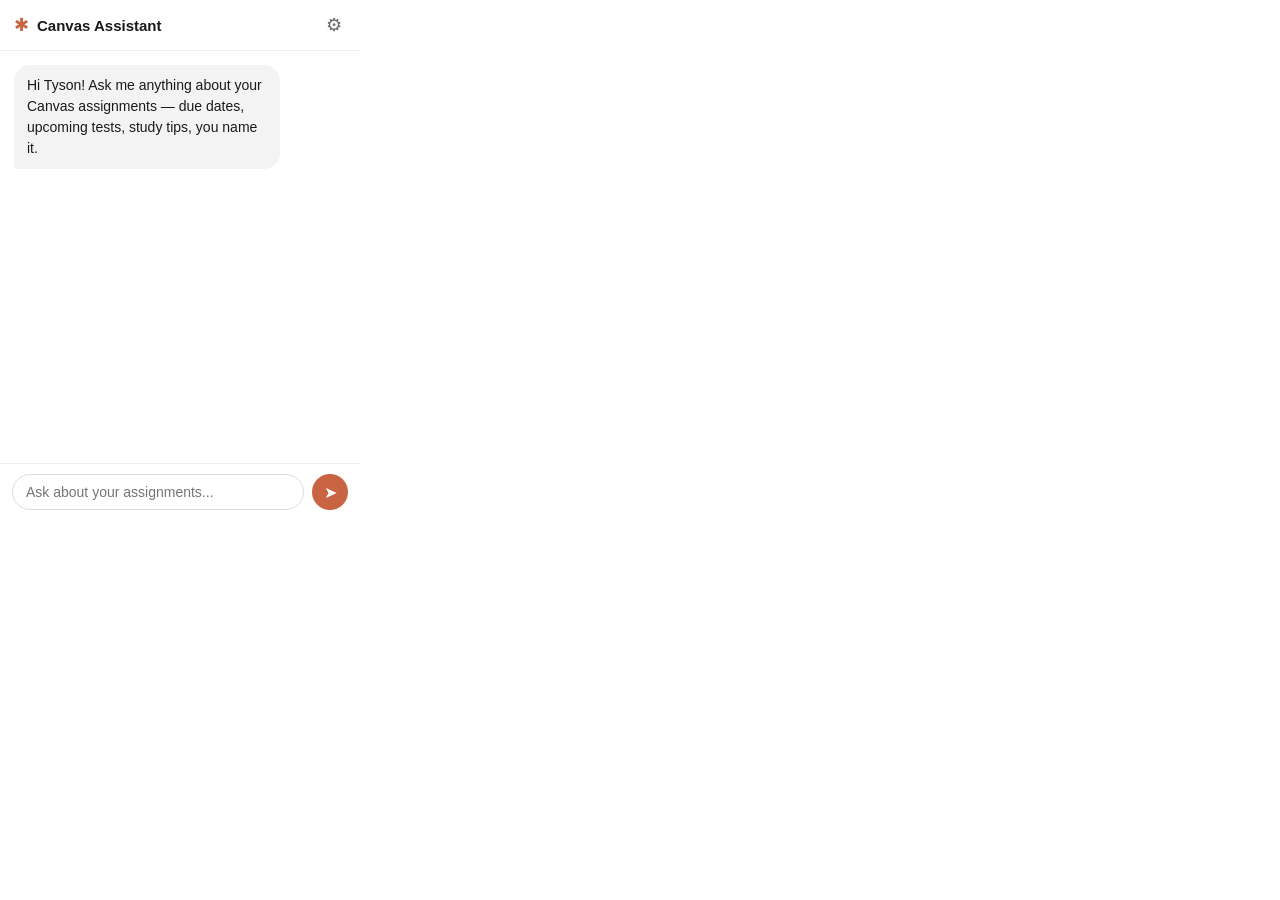
==== canvas_extension/popup.html @ 9e4295e9 "Add Canvas Assistant Chrome extension Claude-powered chat popup that answers questions about Canvas " ====
<!DOCTYPE html>
<html lang="en">
<head>
  <meta charset="utf-8">
  <meta name="viewport" content="width=device-width, initial-scale=1">
  <title>Canvas Assistant</title>
  <link rel="stylesheet" href="styles.css">
</head>
<body>

  <!-- Settings view -->
  <div id="settings-view" class="view hidden">
    <div class="settings-header">
      <button id="back-btn" class="icon-btn">&#8592;</button>
      <h2>Settings</h2>
    </div>
    <div class="settings-body">
      <label>Canvas URL</label>
      <input id="canvas-url" type="text" placeholder="https://yourschool.instructure.com">

      <label>Canvas API Token</label>
      <input id="canvas-token" type="password" placeholder="Your Canvas token">
      <small>Canvas &rarr; Account &rarr; Settings &rarr; New Access Token</small>

      <label>Anthropic API Key</label>
      <input id="anthropic-key" type="password" placeholder="sk-ant-...">
      <small>console.anthropic.com</small>

      <button id="save-btn" class="primary-btn">Save</button>
      <p id="save-msg" class="hidden success-msg">Saved!</p>
    </div>
  </div>

  <!-- Chat view -->
  <div id="chat-view" class="view">
    <div class="chat-header">
      <div class="header-left">
        <span class="logo">&#10033;</span>
        <span class="title">Canvas Assistant</span>
      </div>
      <button id="settings-btn" class="icon-btn" title="Settings">&#9881;</button>
    </div>

    <div id="messages" class="messages">
      <div class="message assistant">
        <div class="bubble">Hi Tyson! Ask me anything about your Canvas assignments — due dates, upcoming tests, study tips, you name it.</div>
      </div>
    </div>

    <div class="input-row">
      <input id="question-input" type="text" placeholder="Ask about your assignments..." autocomplete="off">
      <button id="send-btn" class="send-btn">&#10148;</button>
    </div>
  </div>

  <script src="popup.js"></script>
</body>
</html>
---- canvas_extension/styles.css ----
* {
  box-sizing: border-box;
  margin: 0;
  padding: 0;
}

body {
  width: 360px;
  height: 520px;
  font-family: -apple-system, BlinkMacSystemFont, 'Segoe UI', sans-serif;
  font-size: 14px;
  background: #fff;
  color: #1a1a1a;
  display: flex;
  flex-direction: column;
  overflow: hidden;
}

.view {
  display: flex;
  flex-direction: column;
  height: 100%;
}

.hidden {
  display: none !important;
}

/* ── Chat header ── */
.chat-header {
  display: flex;
  align-items: center;
  justify-content: space-between;
  padding: 12px 14px;
  border-bottom: 1px solid #eee;
  background: #fff;
}

.header-left {
  display: flex;
  align-items: center;
  gap: 8px;
}

.logo {
  font-size: 18px;
  color: #c96442;
}

.title {
  font-weight: 600;
  font-size: 15px;
}

.icon-btn {
  background: none;
  border: none;
  cursor: pointer;
  font-size: 18px;
  color: #666;
  padding: 4px;
  border-radius: 6px;
  line-height: 1;
}

.icon-btn:hover {
  background: #f5f5f5;
  color: #1a1a1a;
}

/* ── Messages ── */
.messages {
  flex: 1;
  overflow-y: auto;
  padding: 14px;
  display: flex;
  flex-direction: column;
  gap: 10px;
}

.message {
  display: flex;
}

.message.user {
  justify-content: flex-end;
}

.message.assistant {
  justify-content: flex-start;
}

.bubble {
  max-width: 80%;
  padding: 10px 13px;
  border-radius: 16px;
  line-height: 1.5;
  white-space: pre-wrap;
  word-break: break-word;
}

.message.user .bubble {
  background: #c96442;
  color: #fff;
  border-bottom-right-radius: 4px;
}

.message.assistant .bubble {
  background: #f3f3f3;
  color: #1a1a1a;
  border-bottom-left-radius: 4px;
}

/* ── Input row ── */
.input-row {
  display: flex;
  gap: 8px;
  padding: 10px 12px;
  border-top: 1px solid #eee;
  background: #fff;
}

.input-row input {
  flex: 1;
  padding: 9px 13px;
  border: 1px solid #ddd;
  border-radius: 20px;
  font-size: 14px;
  outline: none;
  transition: border-color 0.15s;
}

.input-row input:focus {
  border-color: #c96442;
}

.send-btn {
  background: #c96442;
  color: #fff;
  border: none;
  border-radius: 50%;
  width: 36px;
  height: 36px;
  font-size: 16px;
  cursor: pointer;
  display: flex;
  align-items: center;
  justify-content: center;
  flex-shrink: 0;
  transition: background 0.15s;
}

.send-btn:hover:not(:disabled) {
  background: #b5572e;
}

.send-btn:disabled {
  background: #ccc;
  cursor: not-allowed;
}

/* ── Settings ── */
.settings-header {
  display: flex;
  align-items: center;
  gap: 10px;
  padding: 12px 14px;
  border-bottom: 1px solid #eee;
}

.settings-header h2 {
  font-size: 15px;
  font-weight: 600;
}

.settings-body {
  flex: 1;
  overflow-y: auto;
  padding: 16px;
  display: flex;
  flex-direction: column;
  gap: 6px;
}

.settings-body label {
  font-weight: 600;
  font-size: 13px;
  margin-top: 10px;
  color: #333;
}

.settings-body label:first-child {
  margin-top: 0;
}

.settings-body input {
  padding: 9px 12px;
  border: 1px solid #ddd;
  border-radius: 8px;
  font-size: 13px;
  outline: none;
  transition: border-color 0.15s;
}

.settings-body input:focus {
  border-color: #c96442;
}

.settings-body small {
  font-size: 11px;
  color: #999;
}

.primary-btn {
  margin-top: 16px;
  background: #c96442;
  color: #fff;
  border: none;
  border-radius: 8px;
  padding: 10px;
  font-size: 14px;
  font-weight: 600;
  cursor: pointer;
  transition: background 0.15s;
}

.primary-btn:hover {
  background: #b5572e;
}

.success-msg {
  color: #2d7a2d;
  font-size: 13px;
  text-align: center;
  margin-top: 6px;
}
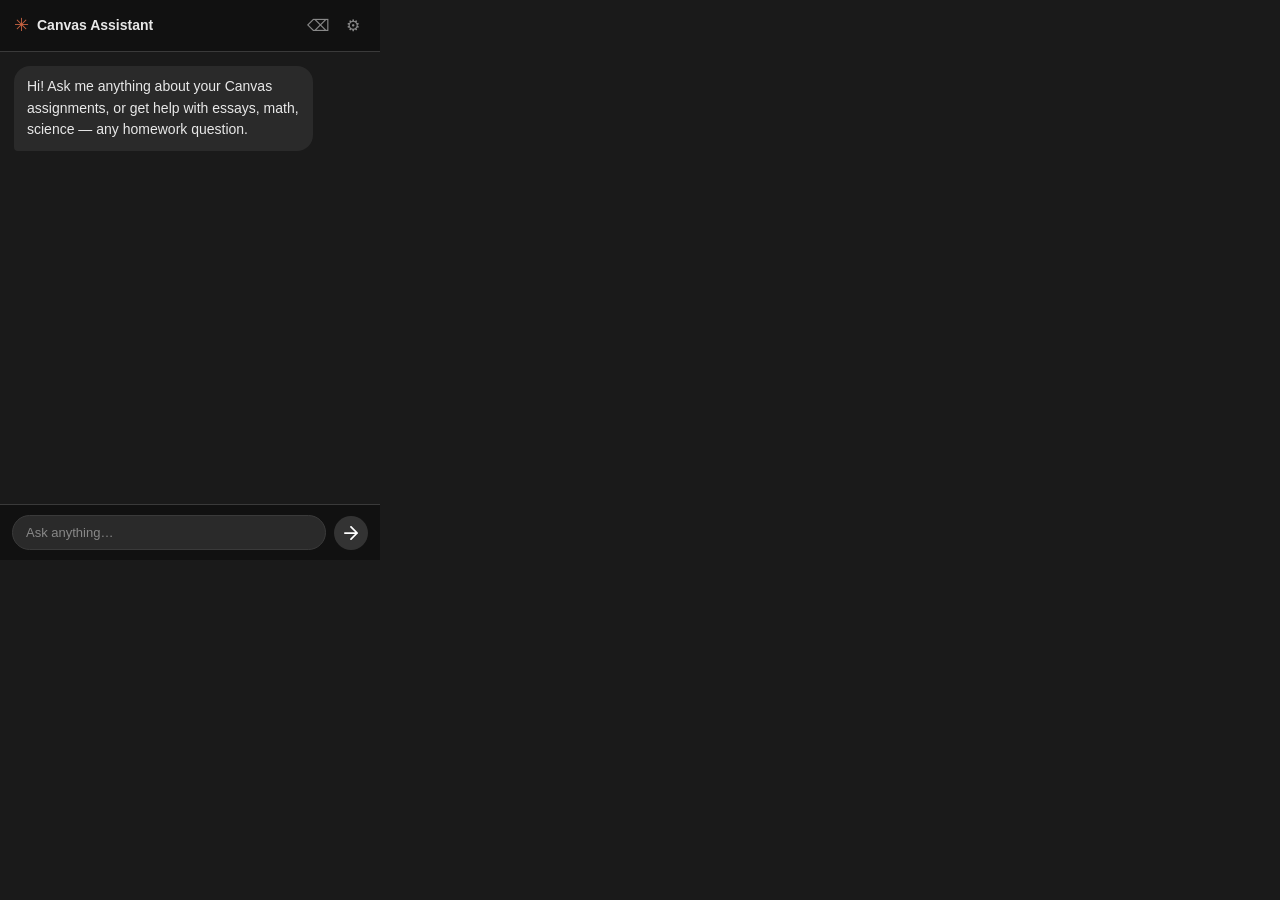
==== commit 778d3dc9: "Redesign extension to match website + add general homework tutor capabilities - Extension: dark them" ====
--- a/canvas_extension/popup.html
+++ b/canvas_extension/popup.html
@@ -2,7 +2,6 @@
 <html lang="en">
 <head>
   <meta charset="utf-8">
-  <meta name="viewport" content="width=device-width, initial-scale=1">
   <title>Canvas Assistant</title>
   <link rel="stylesheet" href="styles.css">
 </head>
@@ -15,6 +14,9 @@
       <h2>Settings</h2>
     </div>
     <div class="settings-body">
+      <label>Your Name</label>
+      <input id="user-name" type="text" placeholder="e.g. Tyson">
+
       <label>Canvas URL</label>
       <input id="canvas-url" type="text" placeholder="https://yourschool.instructure.com">
 
@@ -22,12 +24,16 @@
       <input id="canvas-token" type="password" placeholder="Your Canvas token">
       <small>Canvas &rarr; Account &rarr; Settings &rarr; New Access Token</small>
 
-      <label>Anthropic API Key</label>
-      <input id="anthropic-key" type="password" placeholder="sk-ant-...">
-      <small>console.anthropic.com</small>
+      <label>OpenRouter API Key</label>
+      <input id="openrouter-key" type="password" placeholder="sk-or-v1-...">
+      <small>openrouter.ai &rarr; Keys</small>
 
-      <button id="save-btn" class="primary-btn">Save</button>
-      <p id="save-msg" class="hidden success-msg">Saved!</p>
+      <label>AI Model <span style="font-weight:400;color:var(--text-muted)">(optional)</span></label>
+      <input id="model-name" type="text" placeholder="nvidia/nemotron-3-super-120b-a12b:free">
+      <small>Any model from openrouter.ai/models</small>
+
+      <button id="save-btn" class="primary-btn">Save settings</button>
+      <p id="save-msg" class="hidden success-msg">&#10003; Saved!</p>
     </div>
   </div>
 
@@ -35,21 +41,29 @@
   <div id="chat-view" class="view">
     <div class="chat-header">
       <div class="header-left">
-        <span class="logo">&#10033;</span>
+        <span class="logo">&#10035;</span>
         <span class="title">Canvas Assistant</span>
       </div>
-      <button id="settings-btn" class="icon-btn" title="Settings">&#9881;</button>
+      <div class="header-right">
+        <button id="clear-btn" class="icon-btn" title="Clear chat">&#9003;</button>
+        <button id="settings-btn" class="icon-btn" title="Settings">&#9881;</button>
+      </div>
     </div>
 
     <div id="messages" class="messages">
       <div class="message assistant">
-        <div class="bubble">Hi Tyson! Ask me anything about your Canvas assignments — due dates, upcoming tests, study tips, you name it.</div>
+        <div class="bubble">Hi! Ask me anything about your Canvas assignments, or get help with essays, math, science — any homework question.</div>
       </div>
     </div>
 
     <div class="input-row">
-      <input id="question-input" type="text" placeholder="Ask about your assignments..." autocomplete="off">
-      <button id="send-btn" class="send-btn">&#10148;</button>
+      <textarea id="question-input" placeholder="Ask anything…" rows="1"></textarea>
+      <button id="send-btn" class="send-btn" disabled>
+        <svg width="14" height="14" viewBox="0 0 16 16" fill="none" stroke="currentColor"
+             stroke-width="2" stroke-linecap="round" stroke-linejoin="round">
+          <path d="M8 1l7 7-7 7M1 8h14"/>
+        </svg>
+      </button>
     </div>
   </div>
 
--- a/canvas_extension/styles.css
+++ b/canvas_extension/styles.css
@@ -1,16 +1,28 @@
-* {
+*, *::before, *::after {
   box-sizing: border-box;
   margin: 0;
   padding: 0;
 }
 
+:root {
+  --accent:       #c96442;
+  --accent-dark:  #b5572e;
+  --bg:           #1a1a1a;
+  --surface:      #2a2a2a;
+  --surface2:     #333;
+  --border:       #3a3a3a;
+  --text:         #e8e8e8;
+  --text-muted:   #888;
+}
+
 body {
-  width: 360px;
-  height: 520px;
+  width: 380px;
+  height: 560px;
   font-family: -apple-system, BlinkMacSystemFont, 'Segoe UI', sans-serif;
   font-size: 14px;
-  background: #fff;
-  color: #1a1a1a;
+  line-height: 1.5;
+  background: var(--bg);
+  color: var(--text);
   display: flex;
   flex-direction: column;
   overflow: hidden;
@@ -27,48 +39,59 @@
 }
 
 /* ── Chat header ── */
+
 .chat-header {
   display: flex;
   align-items: center;
   justify-content: space-between;
   padding: 12px 14px;
-  border-bottom: 1px solid #eee;
-  background: #fff;
+  border-bottom: 1px solid var(--border);
+  background: #111;
+  flex-shrink: 0;
 }
 
 .header-left {
   display: flex;
   align-items: center;
   gap: 8px;
+}
+
+.header-right {
+  display: flex;
+  align-items: center;
+  gap: 4px;
 }
 
 .logo {
   font-size: 18px;
-  color: #c96442;
+  color: var(--accent);
 }
 
 .title {
   font-weight: 600;
-  font-size: 15px;
+  font-size: 14px;
+  color: var(--text);
 }
 
 .icon-btn {
   background: none;
   border: none;
   cursor: pointer;
-  font-size: 18px;
-  color: #666;
-  padding: 4px;
+  font-size: 16px;
+  color: var(--text-muted);
+  padding: 5px 6px;
   border-radius: 6px;
   line-height: 1;
+  transition: background 0.15s, color 0.15s;
 }
 
 .icon-btn:hover {
-  background: #f5f5f5;
-  color: #1a1a1a;
+  background: var(--surface);
+  color: var(--text);
 }
 
 /* ── Messages ── */
+
 .messages {
   flex: 1;
   overflow-y: auto;
@@ -78,6 +101,9 @@
   gap: 10px;
 }
 
+.messages::-webkit-scrollbar { width: 4px; }
+.messages::-webkit-scrollbar-thumb { background: var(--surface2); border-radius: 4px; }
+
 .message {
   display: flex;
 }
@@ -91,57 +117,83 @@
 }
 
 .bubble {
-  max-width: 80%;
+  max-width: 85%;
   padding: 10px 13px;
   border-radius: 16px;
-  line-height: 1.5;
-  white-space: pre-wrap;
+  line-height: 1.55;
   word-break: break-word;
 }
 
 .message.user .bubble {
-  background: #c96442;
+  background: var(--accent);
   color: #fff;
   border-bottom-right-radius: 4px;
 }
 
 .message.assistant .bubble {
-  background: #f3f3f3;
-  color: #1a1a1a;
+  background: var(--surface);
+  color: var(--text);
   border-bottom-left-radius: 4px;
 }
 
+.bubble.loading {
+  color: var(--text-muted);
+  font-style: italic;
+}
+
+.bubble strong { font-weight: 600; }
+.bubble em     { font-style: italic; }
+.bubble code   {
+  background: var(--surface2);
+  padding: 1px 5px;
+  border-radius: 4px;
+  font-size: 12px;
+  font-family: 'Menlo', 'Consolas', monospace;
+}
+.bubble ul {
+  padding-left: 18px;
+  margin: 4px 0;
+}
+.bubble li { margin: 2px 0; }
+
 /* ── Input row ── */
+
 .input-row {
   display: flex;
+  align-items: flex-end;
   gap: 8px;
   padding: 10px 12px;
-  border-top: 1px solid #eee;
-  background: #fff;
-}
-
-.input-row input {
+  border-top: 1px solid var(--border);
+  background: #111;
+  flex-shrink: 0;
+}
+
+.input-row textarea {
   flex: 1;
   padding: 9px 13px;
-  border: 1px solid #ddd;
+  border: 1px solid var(--border);
   border-radius: 20px;
-  font-size: 14px;
+  font-size: 13px;
+  font-family: inherit;
+  background: var(--surface);
+  color: var(--text);
   outline: none;
+  resize: none;
+  max-height: 80px;
+  overflow-y: auto;
   transition: border-color 0.15s;
 }
 
-.input-row input:focus {
-  border-color: #c96442;
-}
+.input-row textarea::placeholder { color: var(--text-muted); }
+.input-row textarea:focus { border-color: var(--accent); }
 
 .send-btn {
-  background: #c96442;
+  background: var(--accent);
   color: #fff;
   border: none;
   border-radius: 50%;
-  width: 36px;
-  height: 36px;
-  font-size: 16px;
+  width: 34px;
+  height: 34px;
   cursor: pointer;
   display: flex;
   align-items: center;
@@ -150,26 +202,23 @@
   transition: background 0.15s;
 }
 
-.send-btn:hover:not(:disabled) {
-  background: #b5572e;
-}
-
-.send-btn:disabled {
-  background: #ccc;
-  cursor: not-allowed;
-}
+.send-btn:hover:not(:disabled) { background: var(--accent-dark); }
+.send-btn:disabled { background: var(--surface2); cursor: not-allowed; }
 
 /* ── Settings ── */
+
 .settings-header {
   display: flex;
   align-items: center;
   gap: 10px;
   padding: 12px 14px;
-  border-bottom: 1px solid #eee;
+  border-bottom: 1px solid var(--border);
+  background: #111;
+  flex-shrink: 0;
 }
 
 .settings-header h2 {
-  font-size: 15px;
+  font-size: 14px;
   font-weight: 600;
 }
 
@@ -184,36 +233,38 @@
 
 .settings-body label {
   font-weight: 600;
-  font-size: 13px;
-  margin-top: 10px;
-  color: #333;
-}
-
-.settings-body label:first-child {
-  margin-top: 0;
-}
+  font-size: 12px;
+  margin-top: 12px;
+  color: var(--text);
+  text-transform: uppercase;
+  letter-spacing: 0.4px;
+}
+
+.settings-body label:first-child { margin-top: 0; }
 
 .settings-body input {
   padding: 9px 12px;
-  border: 1px solid #ddd;
+  border: 1px solid var(--border);
   border-radius: 8px;
   font-size: 13px;
+  font-family: inherit;
+  background: var(--surface);
+  color: var(--text);
   outline: none;
   transition: border-color 0.15s;
 }
 
-.settings-body input:focus {
-  border-color: #c96442;
-}
+.settings-body input::placeholder { color: var(--text-muted); }
+.settings-body input:focus { border-color: var(--accent); }
 
 .settings-body small {
   font-size: 11px;
-  color: #999;
+  color: var(--text-muted);
 }
 
 .primary-btn {
   margin-top: 16px;
-  background: #c96442;
+  background: var(--accent);
   color: #fff;
   border: none;
   border-radius: 8px;
@@ -224,13 +275,11 @@
   transition: background 0.15s;
 }
 
-.primary-btn:hover {
-  background: #b5572e;
-}
+.primary-btn:hover { background: var(--accent-dark); }
 
 .success-msg {
-  color: #2d7a2d;
+  color: #4ade80;
   font-size: 13px;
   text-align: center;
-  margin-top: 6px;
-}
+  margin-top: 8px;
+}
